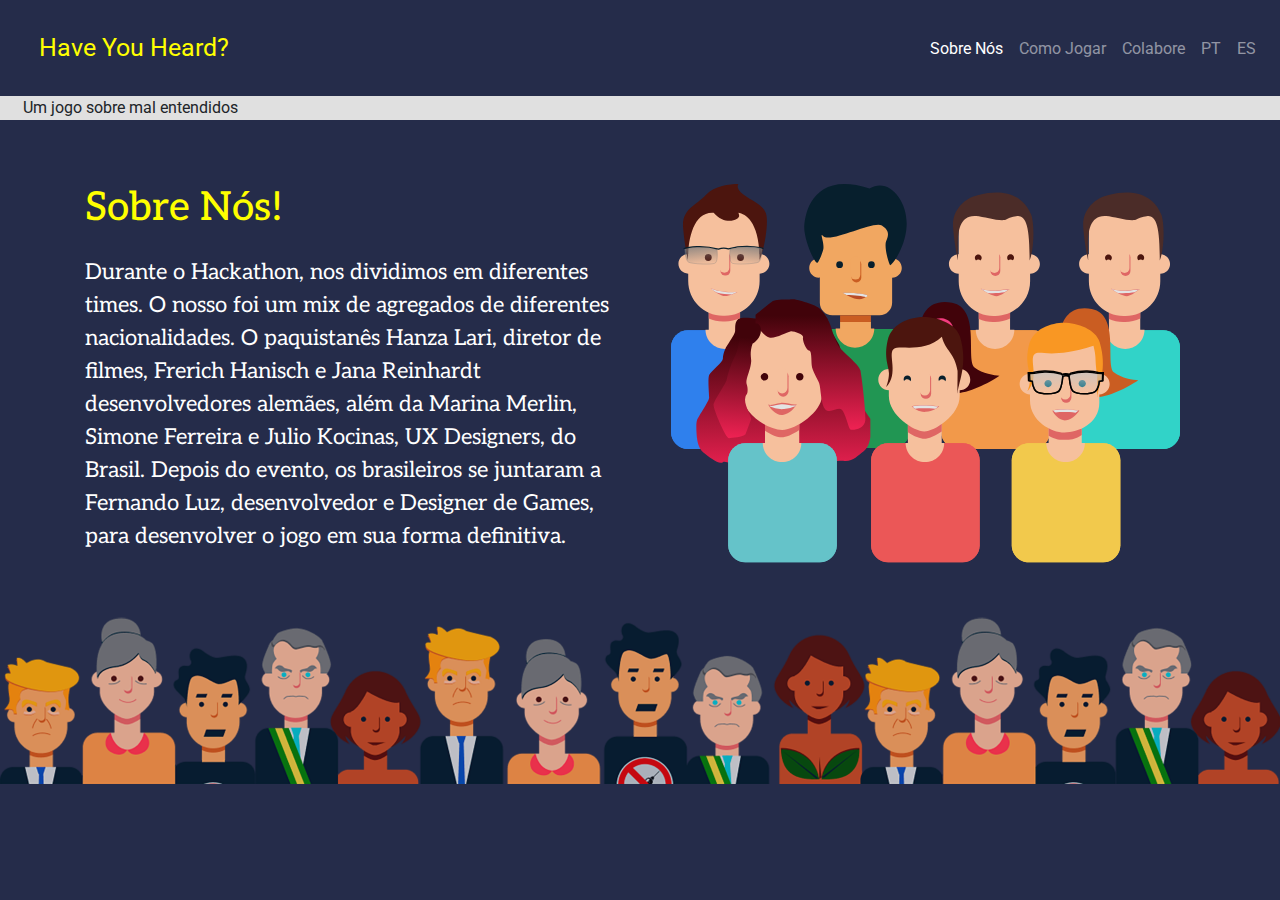
==== src/aboutus.html @ 3a358908 "Pages" ====
<!DOCTYPE html>
<html lang="en">
	<head>
		<meta charset="UTF-8" />
		<meta name="viewport" content="width=device-width, initial-scale=1.0" />
		<link
			rel="stylesheet"
			href="https://stackpath.bootstrapcdn.com/bootstrap/4.4.1/css/bootstrap.min.css"
			integrity="sha384-Vkoo8x4CGsO3+Hhxv8T/Q5PaXtkKtu6ug5TOeNV6gBiFeWPGFN9MuhOf23Q9Ifjh"
			crossorigin="anonymous"
		/>
		<link rel="stylesheet" href="../css/style.css" />
		<link
			href="https://fonts.googleapis.com/css?family=Aleo|Roboto&display=swap"
			rel="stylesheet"
		/>
		<title>Have You Heard</title>
	</head>
	<body style="background-color: #252C4A;">
		<header>
			<div
				class="container-fluid p-0 border-bottom-2"
				style="font-family: 'Roboto', sans-serif;"
			>
				<nav class="navbar navbar-expand-lg navbar-dark">
					<a
						class="navbar-brand ml-2"
						href="#"
						style="color: yellow; font-size: 25px;"
						>Have You Heard?</a
					>
					<button
						class="navbar-toggler"
						type="button"
						data-toggle="collapse"
						data-target="#navbarNav"
						aria-controls="navbarNav"
						aria-expanded="false"
						aria-label="Toggle navigation"
					>
						<span class="navbar-toggler-icon"></span>
					</button>
					<div class="collapse navbar-collapse" id="navbarNav">
						<div class="mr-auto mt-auto"></div>
						<ul class="navbar-nav">
							<li class="nav-item active">
								<a class="nav-link" href="#"
									>Sobre Nós <span class="sr-only">(current)</span></a
								>
							</li>
							<li class="nav-item">
								<a class="nav-link" href="#">Como Jogar</a>
							</li>
							<li class="nav-item">
								<a class="nav-link" href="#">Colabore</a>
							</li>
							<li class="nav-item">
								<a class="nav-link" href="#">PT</a>
							</li>
							<li class="nav-item">
								<a class="nav-link" href="#">ES</a>
							</li>
						</ul>
					</div>
				</nav>
				<div
					class="container-fluid"
					style="background-color: #E0E0E0; width: 100%;"
				>
					<p class="ml-2">Um jogo sobre mal entendidos</p>
				</div>
			</div>
		</header>
		<main>
			<div class="container" style="font-family: 'Aleo', serif;">
				<div class="row">
					<div class="col-md-6">
						<h1 class="pt-5" style="color: yellow;">Sobre Nós!</h1>
						<p
							class="pt-3"
							style="font-size: clamp(16px, 4vw, 22px); color: white"
						>
							Durante o Hackathon, nos dividimos em diferentes times. O nosso
							foi um mix de agregados de diferentes nacionalidades. O
							paquistanês Hanza Lari, diretor de filmes, Frerich Hanisch e Jana
							Reinhardt desenvolvedores alemães, além da Marina Merlin, Simone
							Ferreira e Julio Kocinas, UX Designers, do Brasil. Depois do
							evento, os brasileiros se juntaram a Fernando Luz, desenvolvedor e
							Designer de Games, para desenvolver o jogo em sua forma
							definitiva.
						</p>
					</div>
					<div class="col-md-6 mt-5 text-center">
						<img
							class="img-fluid"
							src="../assets/IlustracaoTime.svg"
							alt="Ilustração dos desenvolvedores do jogo"
						/>
					</div>
				</div>
			</div>
		</main>
		<footer>
			<div class="container-fluid">
				<div class="row pt-5 mb-n2">
					<img
						class="img-fluid"
						src="../assets/footer_xlg_new.png"
						alt="Personagens do Jogo"
					/>
				</div>
			</div>
		</footer>

		<script
			src="https://cdnjs.cloudflare.com/ajax/libs/jquery/3.4.1/jquery.min.js"
			integrity="sha256-CSXorXvZcTkaix6Yvo6HppcZGetbYMGWSFlBw8HfCJo="
			crossorigin="anonymous"
		></script>
		<script
			src="https://cdn.jsdelivr.net/npm/popper.js@1.16.0/dist/umd/popper.min.js"
			integrity="sha384-Q6E9RHvbIyZFJoft+2mJbHaEWldlvI9IOYy5n3zV9zzTtmI3UksdQRVvoxMfooAo"
			crossorigin="anonymous"
		></script>
		<script
			src="https://stackpath.bootstrapcdn.com/bootstrap/4.4.1/js/bootstrap.min.js"
			integrity="sha384-wfSDF2E50Y2D1uUdj0O3uMBJnjuUD4Ih7YwaYd1iqfktj0Uod8GCExl3Og8ifwB6"
			crossorigin="anonymous"
		></script>
	</body>
</html>
---- css/style.css ----
.navbar {
	min-height: 80px;
}

.navbar-brand {
	padding: 0 15px;
	height: 80px;
	line-height: 80px;
}

.navbar-toggle {
	/* (80px - button height 34px) / 2 = 23px */
	margin-top: 23px;
	padding: 9px 10px !important;
}

.img-fluid {
	height: auto;
}

@media (min-width: 768px) {
	.navbar-nav > li > a {
		/* (80px - line-height of 27px) / 2 = 26.5px */
		padding-top: 26.5px;
		padding-bottom: 26.5px;
		line-height: 27px;
	}
}
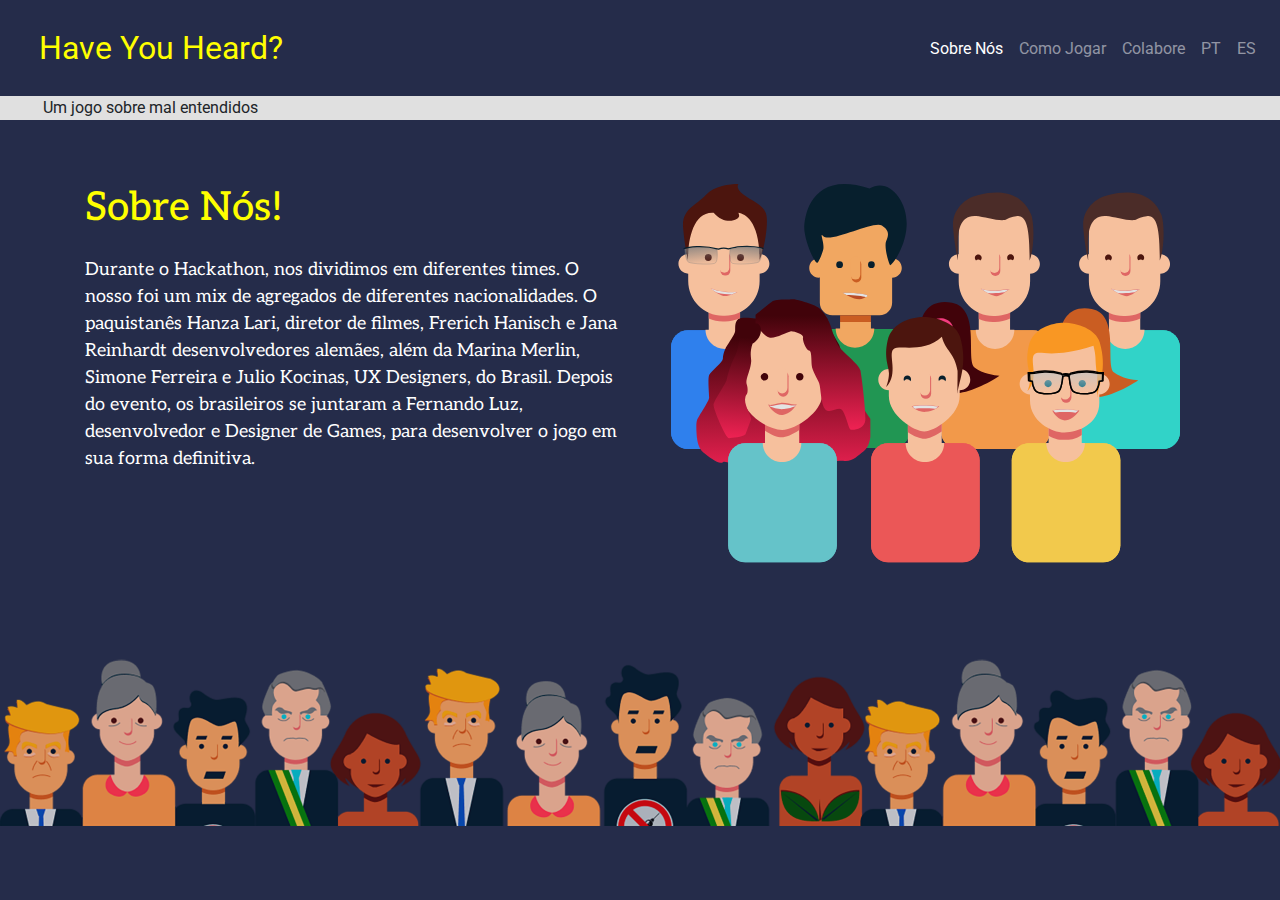
==== commit 858bd457: "POST and GET Ready" ====
--- a/src/aboutus.html
+++ b/src/aboutus.html
@@ -25,8 +25,8 @@
 				<nav class="navbar navbar-expand-lg navbar-dark">
 					<a
 						class="navbar-brand ml-2"
-						href="#"
-						style="color: yellow; font-size: 25px;"
+						href="index.html"
+						style="color: yellow; font-size: clamp(18px, 3vw, 32px);;"
 						>Have You Heard?</a
 					>
 					<button
@@ -49,10 +49,10 @@
 								>
 							</li>
 							<li class="nav-item">
-								<a class="nav-link" href="#">Como Jogar</a>
+								<a class="nav-link" href="howtoplay.html">Como Jogar</a>
 							</li>
 							<li class="nav-item">
-								<a class="nav-link" href="#">Colabore</a>
+								<a class="nav-link" href="collab.html">Colabore</a>
 							</li>
 							<li class="nav-item">
 								<a class="nav-link" href="#">PT</a>
@@ -67,7 +67,7 @@
 					class="container-fluid"
 					style="background-color: #E0E0E0; width: 100%;"
 				>
-					<p class="ml-2">Um jogo sobre mal entendidos</p>
+					<p class="ml-4 pl-1">Um jogo sobre mal entendidos</p>
 				</div>
 			</div>
 		</header>
@@ -78,7 +78,7 @@
 						<h1 class="pt-5" style="color: yellow;">Sobre Nós!</h1>
 						<p
 							class="pt-3"
-							style="font-size: clamp(16px, 4vw, 22px); color: white"
+							style="font-size: clamp(16px, 3vw, 18px); color: white"
 						>
 							Durante o Hackathon, nos dividimos em diferentes times. O nosso
 							foi um mix de agregados de diferentes nacionalidades. O
@@ -102,7 +102,7 @@
 		</main>
 		<footer>
 			<div class="container-fluid">
-				<div class="row pt-5 mb-n2">
+				<div class="row pt-5 mt-5 mb-n5">
 					<img
 						class="img-fluid"
 						src="../assets/footer_xlg_new.png"
--- a/css/style.css
+++ b/css/style.css
@@ -10,7 +10,7 @@
 
 .navbar-toggle {
 	/* (80px - button height 34px) / 2 = 23px */
-	margin-top: 23px;
+	margin-top: 20px;
 	padding: 9px 10px !important;
 }
 
@@ -26,3 +26,8 @@
 		line-height: 27px;
 	}
 }
+
+footer {
+	position: relative;
+	bottom: 0px;
+}
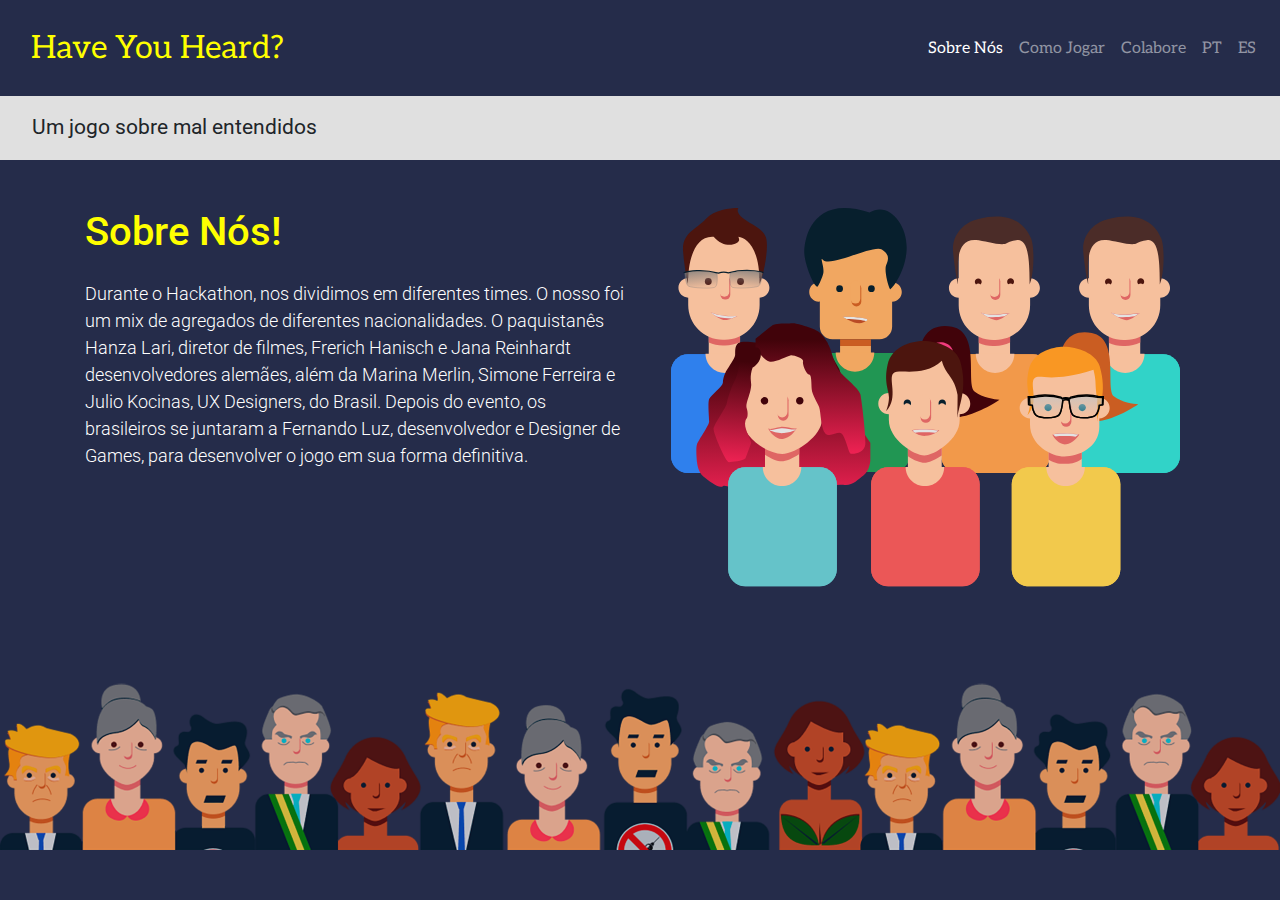
==== commit 10cd7ae0: "Fixes" ====
--- a/src/aboutus.html
+++ b/src/aboutus.html
@@ -18,13 +18,13 @@
 	</head>
 	<body style="background-color: #252C4A;">
 		<header>
-			<div
-				class="container-fluid p-0 border-bottom-2"
-				style="font-family: 'Roboto', sans-serif;"
-			>
-				<nav class="navbar navbar-expand-lg navbar-dark">
+			<div class="container-fluid p-0 border-bottom-2">
+				<nav
+					class="navbar navbar-expand-lg navbar-dark"
+					style="font-family: 'Aleo', serif;"
+				>
 					<a
-						class="navbar-brand ml-2"
+						class="navbar-brand"
 						href="index.html"
 						style="color: yellow; font-size: clamp(18px, 3vw, 32px);;"
 						>Have You Heard?</a
@@ -63,16 +63,19 @@
 						</ul>
 					</div>
 				</nav>
-				<div
-					class="container-fluid"
-					style="background-color: #E0E0E0; width: 100%;"
-				>
-					<p class="ml-4 pl-1">Um jogo sobre mal entendidos</p>
+				<div class="row ml-0" id="botBar">
+					<p class="ml-4 pl-2 mt-3" style="font-size:clamp(18px, 3vw, 21px);">
+						Um jogo sobre mal entendidos
+					</p>
 				</div>
 			</div>
 		</header>
 		<main>
-			<div class="container" style="font-family: 'Aleo', serif;">
+			<div
+				class="container"
+				style="font-style: normal;
+			font-weight: 300;"
+			>
 				<div class="row">
 					<div class="col-md-6">
 						<h1 class="pt-5" style="color: yellow;">Sobre Nós!</h1>
--- a/css/style.css
+++ b/css/style.css
@@ -31,3 +31,12 @@
 	position: relative;
 	bottom: 0px;
 }
+
+#botBar {
+	background-color: #e0e0e0;
+	max-width: 100%;
+	font-family: Roboto;
+	font-style: normal;
+	font-weight: normal;
+	font-size: clamp(18px, 3vw, 21px);
+}
